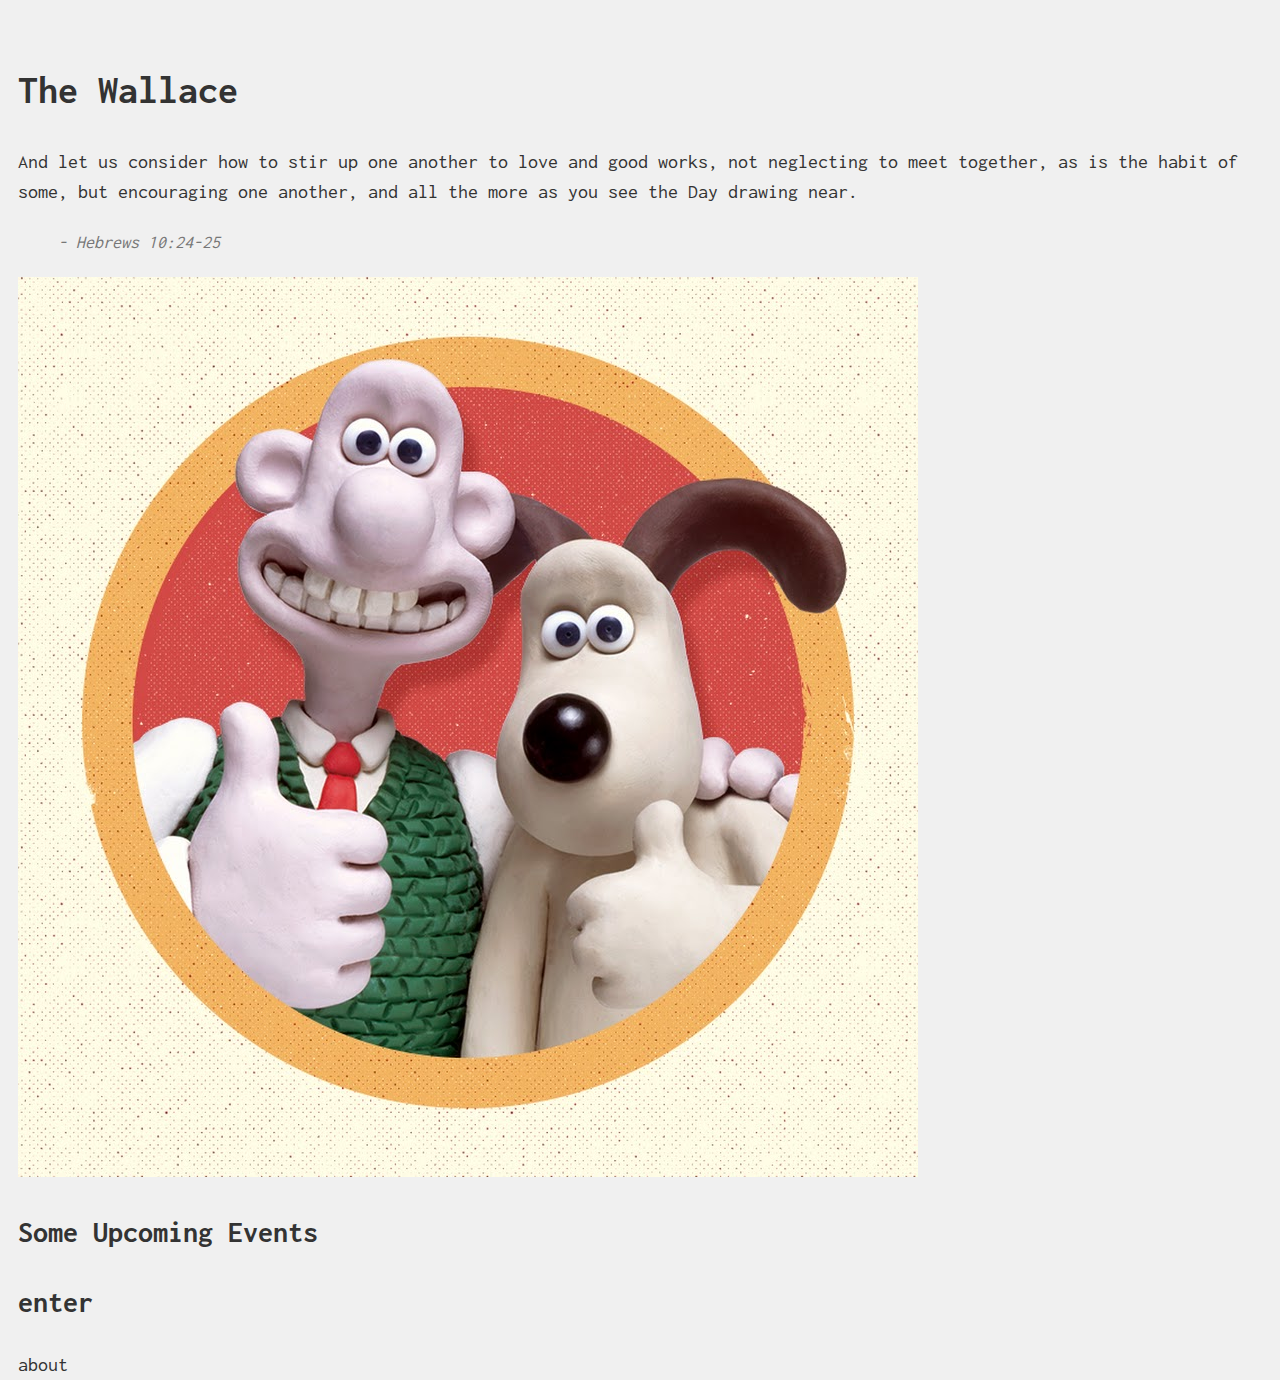
==== index.html @ 7c62dd92 "mv home->index" ====
<!DOCTYPE html>
<html>
<head>
	<link rel="stylesheet" href="styles/main.css">
	<link rel="shortcut icon" type="image/jpeg" href="favicon"/>
	<title>leavethenet</Title>
</head>
<body>

<h1>The Wallace</h1>
<p>And let us consider how to stir up one another to love and good works, not neglecting to meet together, as is the habit of some, but encouraging one another, and all the more as you see the Day drawing near.</p>

<p><i class="subtext indent">- Hebrews 10:24-25</i></p>

<image src="wallace.jpg" size=30></image>

<h2>Some Upcoming Events</h2>
<h2><a href="main.html">enter</a></h2>
<p><a href="about.html">about</a><p>
</body>
</html>
---- styles/main.css ----
@import url("https://fonts.googleapis.com/css?family=Roboto+Mono|Major+Mono+Display|Inconsolata");
html {
  height: 100%;
  max-width: 1260px;
  margin:auto;
}

body {
  font-size: 20px;
  line-height: 1.5;
  color: #333;
  background-color: #f0f0f0;
  font-family: "Inconsolata";
  padding-top: 25px;
}

a {
  color: #333;
  border-bottom: 0;
  text-decoration: none;
  display: inline;
}

.homeheader {
  display: flex;
  flex-direction: row;
  justify-content: space-around;
  align-items: baseline;
}

.titleCard {
  display: flex;
  flex-direction: column;
  justify-content: flex-start;
}

.name {
  font-family: "Roboto Mono";
  font-size: 30px;
  margin: 0;
}

.ul {
  border-bottom: 2px solid black;
}

.row_cls {
  display: flex;
  flex-direction: row;
  align-items: center;
}

.col_cls {
  display: flex;
  flex-direction: column;
  align-items: center;
}

.wide {
  width: 65%;
  justify-content: space-between;
}

.content {
  width: 100%;
  height: 100%;
  display: flex;
  display: -webkit-flex;
  flex-direction: column;
  align-items: center;
  justify-content: center;
  margin-top: 2rem;
  padding-bottom: 4rem;
}

.ben-zone {
  width: 75%;
  max-width: 850px;
  height: 100%;
  color: #333;
  border-bottom: 0;
  margin-top: 2rem;
  display: flex;
  flex-direction: column;
  align-items: center;
}
.ben-zone a {
  color: #0818A8;
}
.ben-zone img {
  max-height: 500px;
  margin: 1rem 0 1rem 0;
}

.subtext {
  font-size: 18px;
  color:#777;
}

.indent {
  margin-left: 40px;
}

/*# sourceMappingURL=main.css.map */
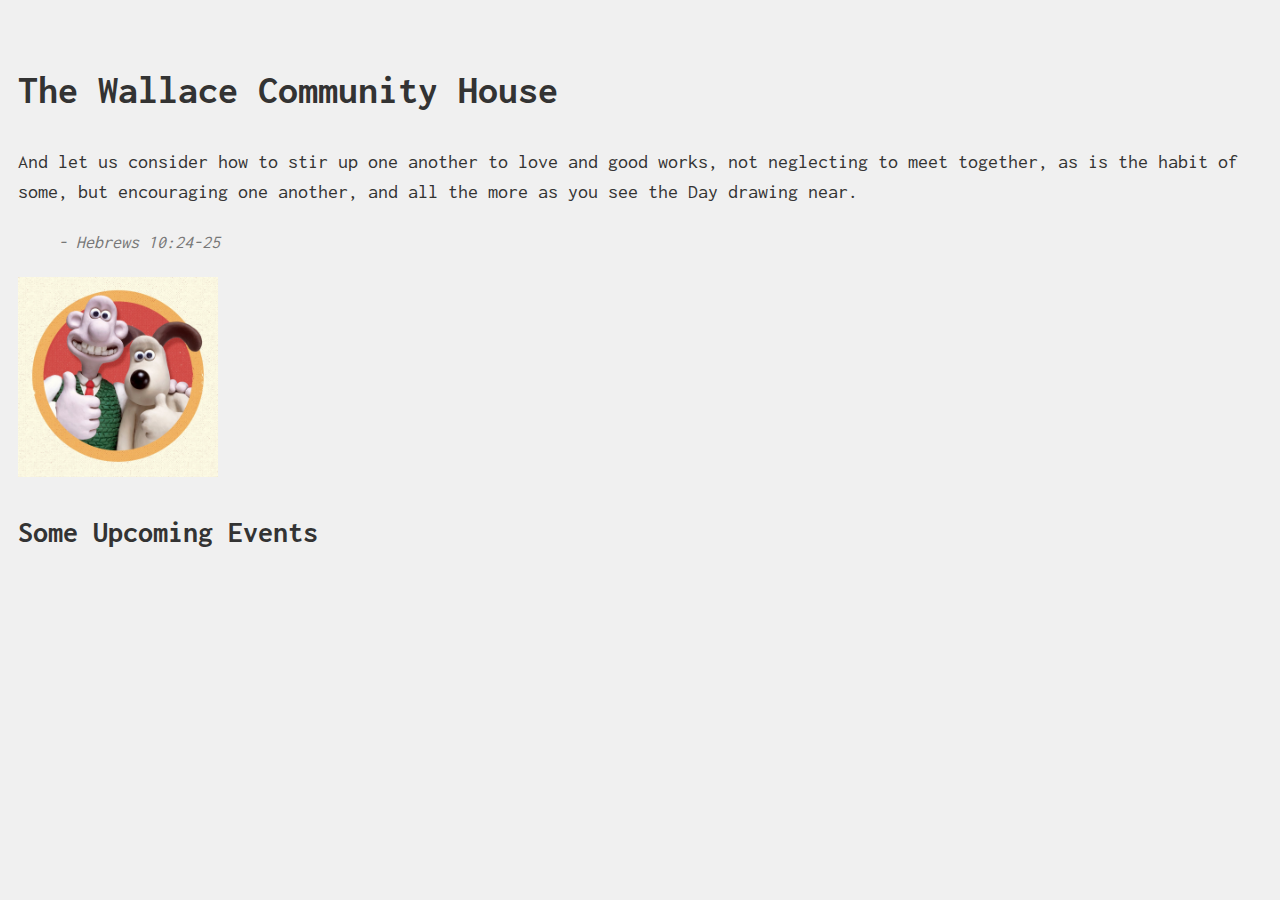
==== commit 10bdeb03: "Party page" ====
--- a/index.html
+++ b/index.html
@@ -3,19 +3,17 @@
 <head>
 	<link rel="stylesheet" href="styles/main.css">
 	<link rel="shortcut icon" type="image/jpeg" href="favicon"/>
-	<title>leavethenet</Title>
+	<title>The Wallace</Title>
 </head>
 <body>
 
-<h1>The Wallace</h1>
+<h1>The Wallace Community House</h1>
 <p>And let us consider how to stir up one another to love and good works, not neglecting to meet together, as is the habit of some, but encouraging one another, and all the more as you see the Day drawing near.</p>
 
 <p><i class="subtext indent">- Hebrews 10:24-25</i></p>
 
-<image src="wallace.jpg" size=30></image>
+<img src="wallace.jpg" height=200px></img>
 
-<h2>Some Upcoming Events</h2>
-<h2><a href="main.html">enter</a></h2>
-<p><a href="about.html">about</a><p>
+<h2><a href="party.html"a>Some Upcoming Events</a></h2>
 </body>
 </html>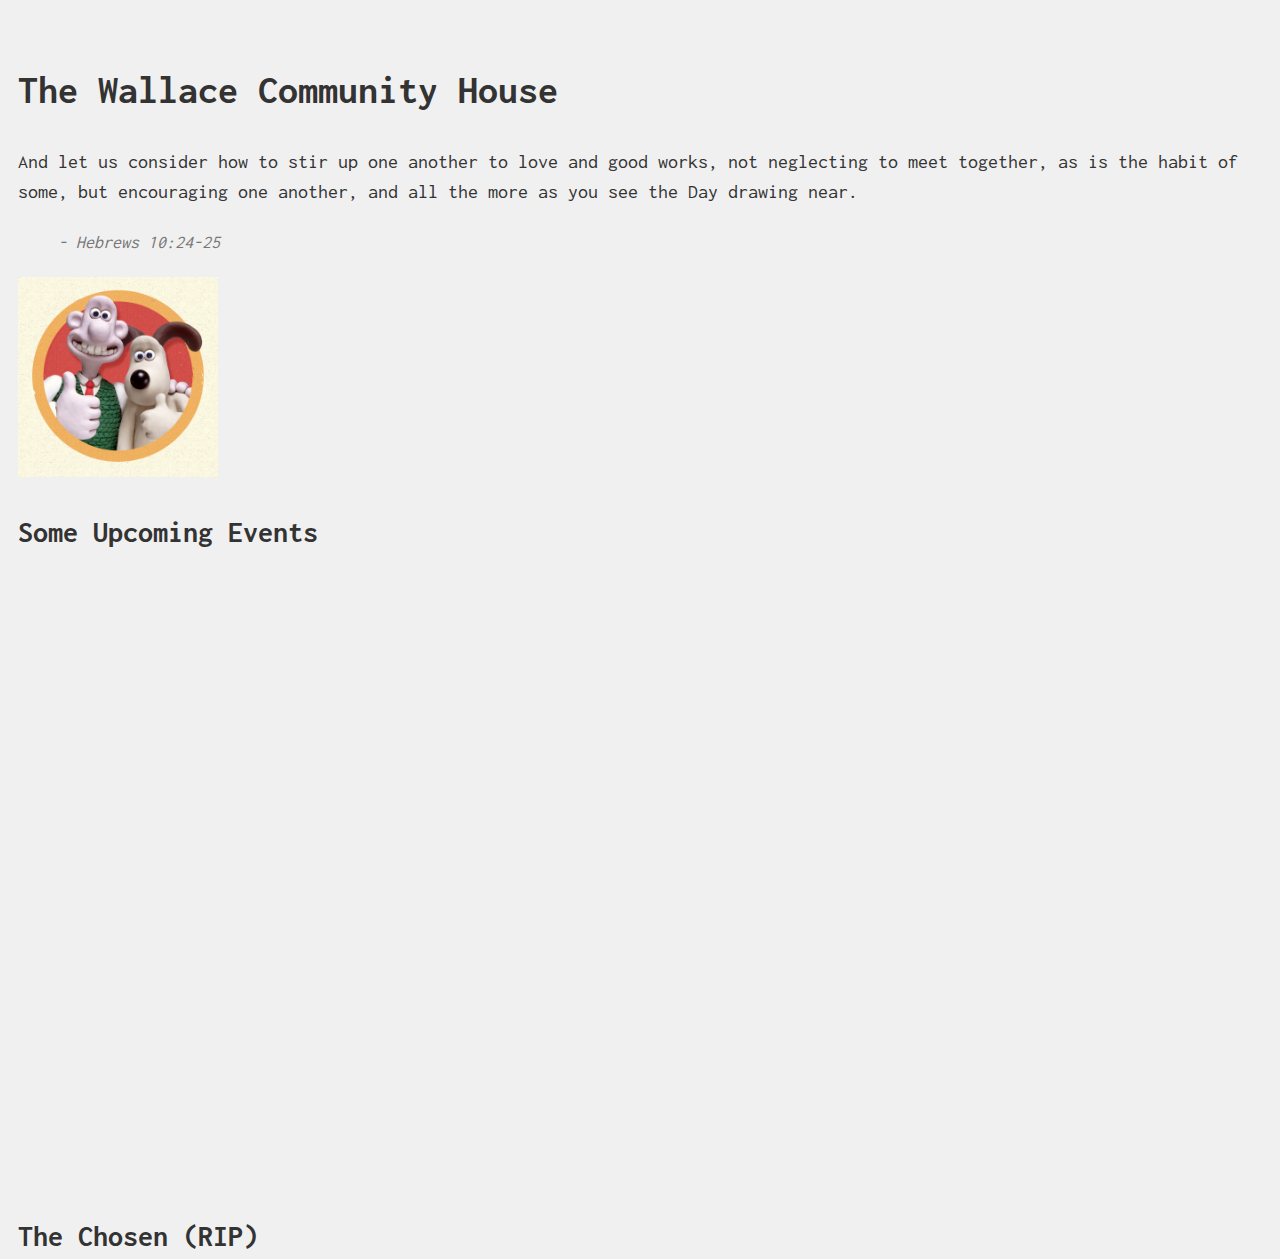
==== commit 45b4e592: "add calendar" ====
--- a/index.html
+++ b/index.html
@@ -14,6 +14,11 @@
 
 <img src="wallace.jpg" height=200px></img>
 
-<h2><a href="party.html"a>Some Upcoming Events</a></h2>
+<h2>Some Upcoming Events</h2>
+
+<center><iframe src="https://calendar.google.com/calendar/embed?height=600&wkst=1&bgcolor=%23f0f0f0&ctz=America%2FVancouver&showTitle=1&showNav=1&showPrint=0&showTabs=0&showCalendars=0&showTz=0&src=NTlmNmFjYzI1NGE0MGYwOTZlYmYwYWZjMzEwZmFlMjM2NWQ3ZTJlOTk3MDc3ODZiNzNhODgzMGRjY2I2ZWQ4Y0Bncm91cC5jYWxlbmRhci5nb29nbGUuY29t&color=%23D81B60" style="border-width:0" width="800" height="600" frameborder="0" scrolling="no"></iframe></center>
+
+<h2><a href="chosen.html"a>The Chosen (RIP)</a></h2>
+<p></p>
 </body>
 </html>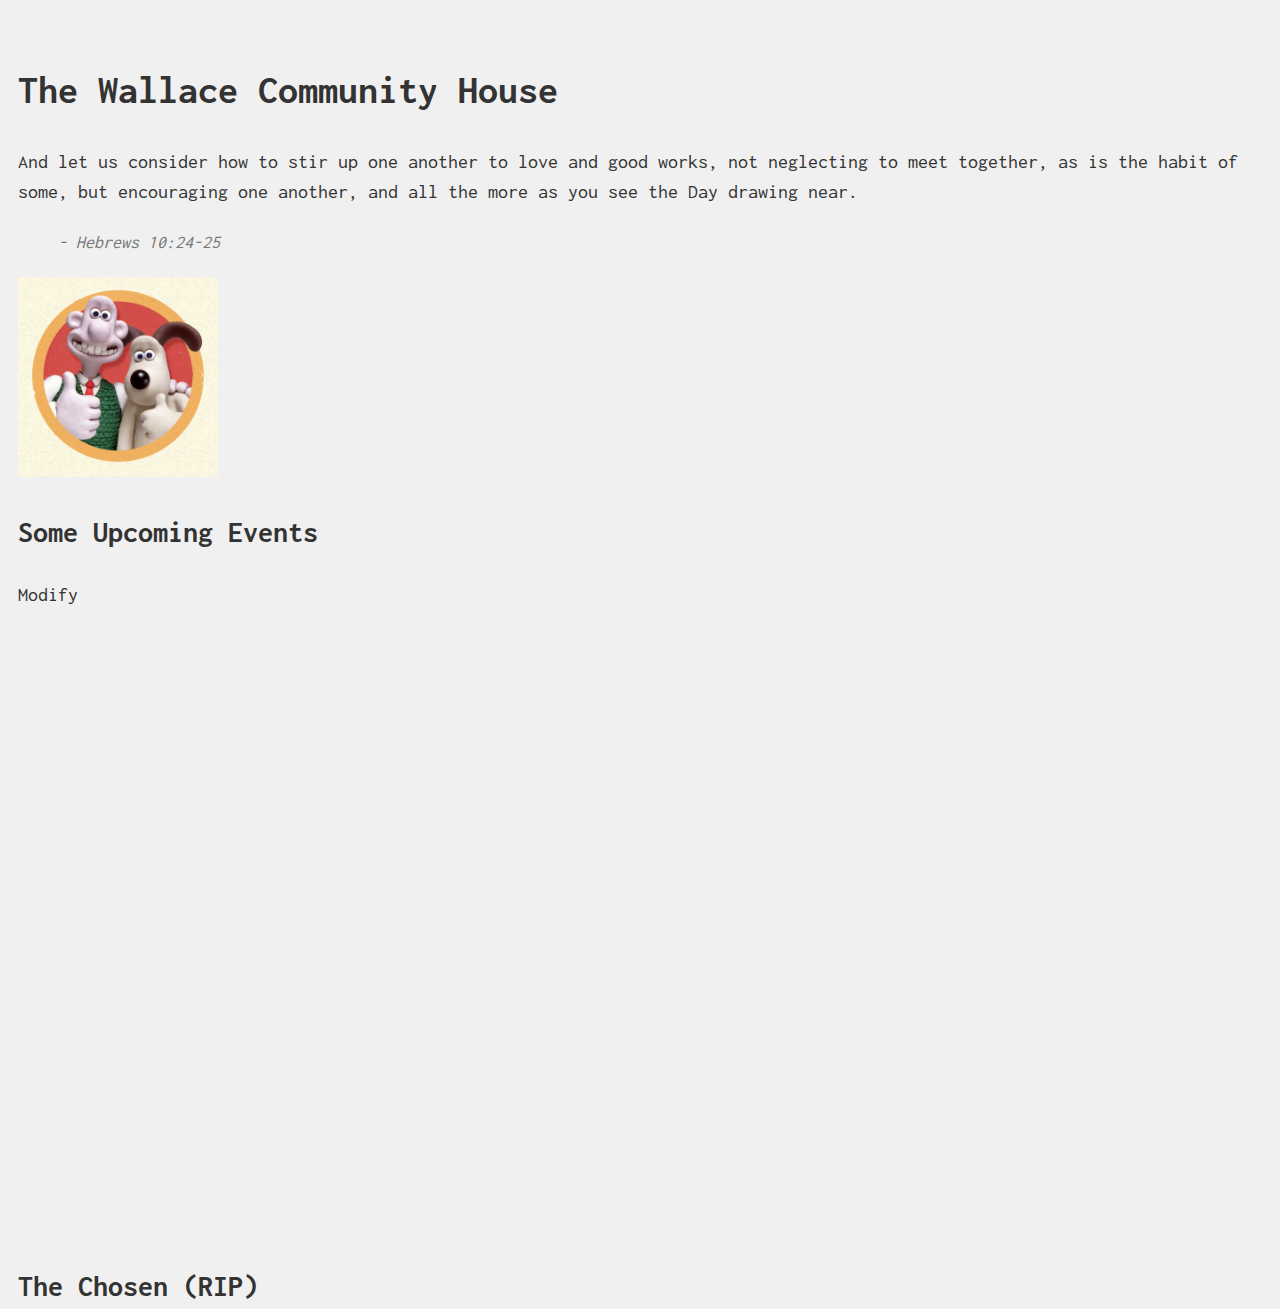
==== commit 91b7dca5: "halloween" ====
--- a/index.html
+++ b/index.html
@@ -15,6 +15,7 @@
 <img src="wallace.jpg" height=200px></img>
 
 <h2>Some Upcoming Events</h2>
+<p><a href=https://calendar.google.com/calendar/embed?src=59f6acc254a40f096ebf0afc310fae2365d7e2e99707786b73a8830dccb6ed8c%40group.calendar.google.com&ctz=America%2FVancouver</a>Modify</p>
 
 <center><iframe src="https://calendar.google.com/calendar/embed?height=600&wkst=1&bgcolor=%23f0f0f0&ctz=America%2FVancouver&showTitle=1&showNav=1&showPrint=0&showTabs=0&showCalendars=0&showTz=0&src=NTlmNmFjYzI1NGE0MGYwOTZlYmYwYWZjMzEwZmFlMjM2NWQ3ZTJlOTk3MDc3ODZiNzNhODgzMGRjY2I2ZWQ4Y0Bncm91cC5jYWxlbmRhci5nb29nbGUuY29t&color=%23D81B60" style="border-width:0" width="800" height="600" frameborder="0" scrolling="no"></iframe></center>
 
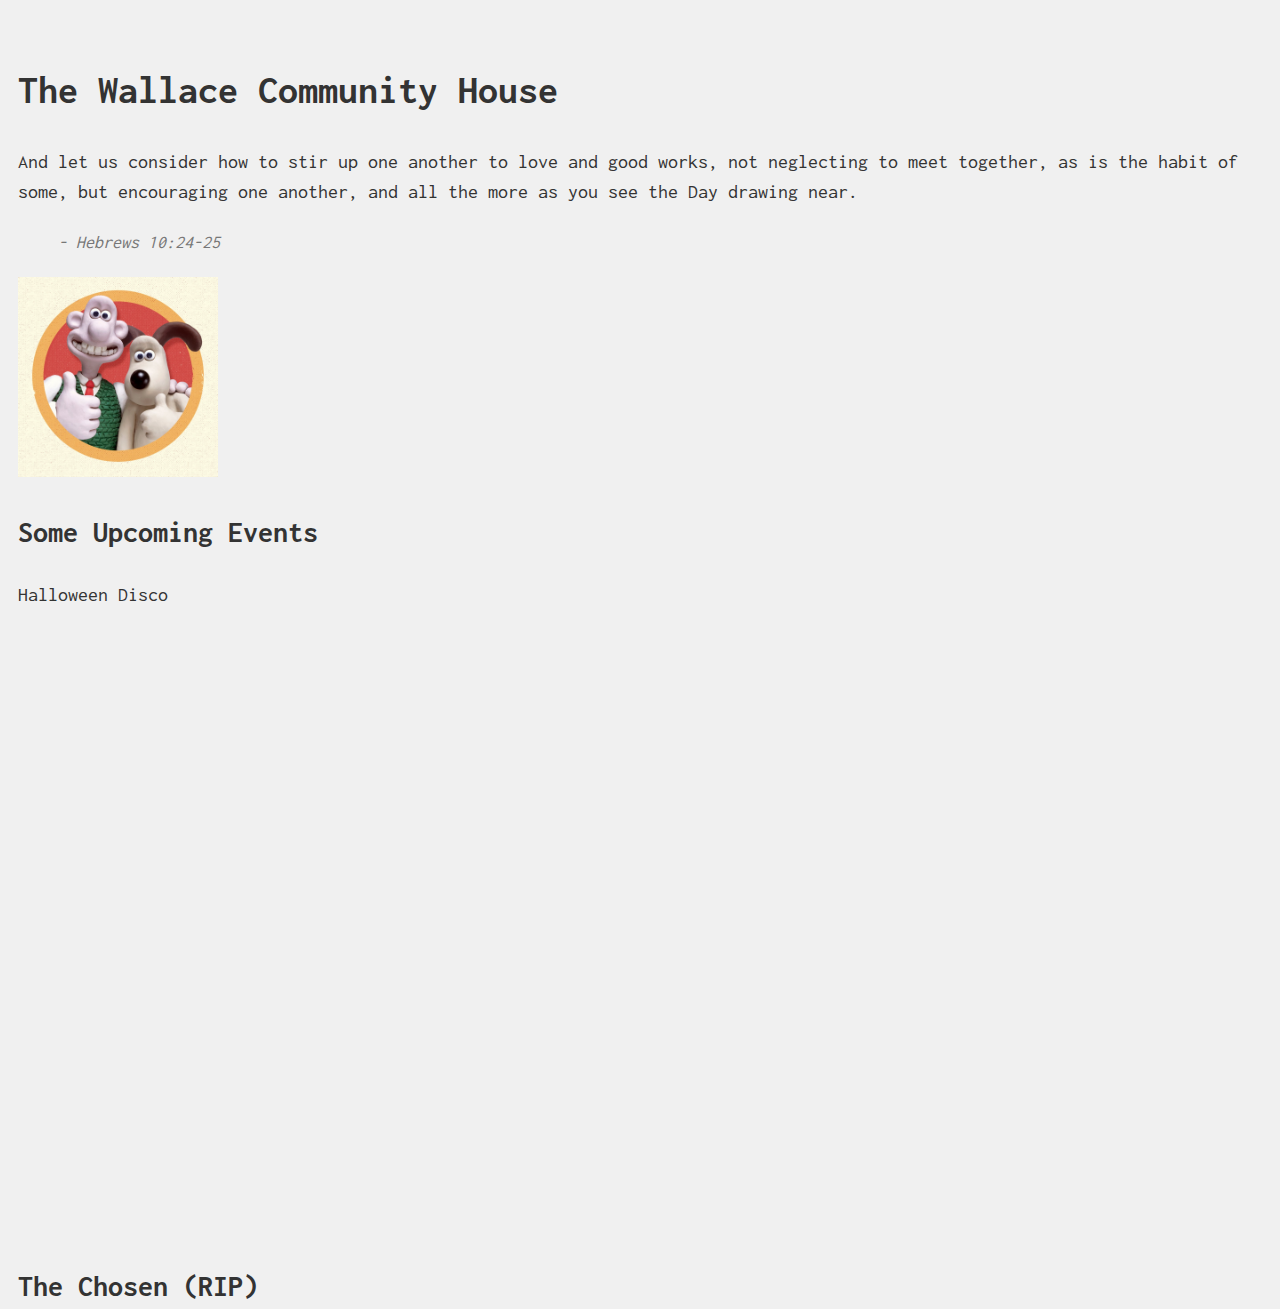
==== commit 751de3e7: "index update" ====
--- a/index.html
+++ b/index.html
@@ -15,7 +15,8 @@
 <img src="wallace.jpg" height=200px></img>
 
 <h2>Some Upcoming Events</h2>
-<p><a href=https://calendar.google.com/calendar/embed?src=59f6acc254a40f096ebf0afc310fae2365d7e2e99707786b73a8830dccb6ed8c%40group.calendar.google.com&ctz=America%2FVancouver</a>Modify</p>
+<p><a href="halloween.html"a>Halloween Disco</a></p>
+<p><a href=https://calendar.google.com/calendar/embed?src=59f6acc254a40f096ebf0afc310fae2365d7e2e99707786b73a8830dccb6ed8c%40group.calendar.google.com&ctz=America%2FVancouver</a></p>
 
 <center><iframe src="https://calendar.google.com/calendar/embed?height=600&wkst=1&bgcolor=%23f0f0f0&ctz=America%2FVancouver&showTitle=1&showNav=1&showPrint=0&showTabs=0&showCalendars=0&showTz=0&src=NTlmNmFjYzI1NGE0MGYwOTZlYmYwYWZjMzEwZmFlMjM2NWQ3ZTJlOTk3MDc3ODZiNzNhODgzMGRjY2I2ZWQ4Y0Bncm91cC5jYWxlbmRhci5nb29nbGUuY29t&color=%23D81B60" style="border-width:0" width="800" height="600" frameborder="0" scrolling="no"></iframe></center>
 
